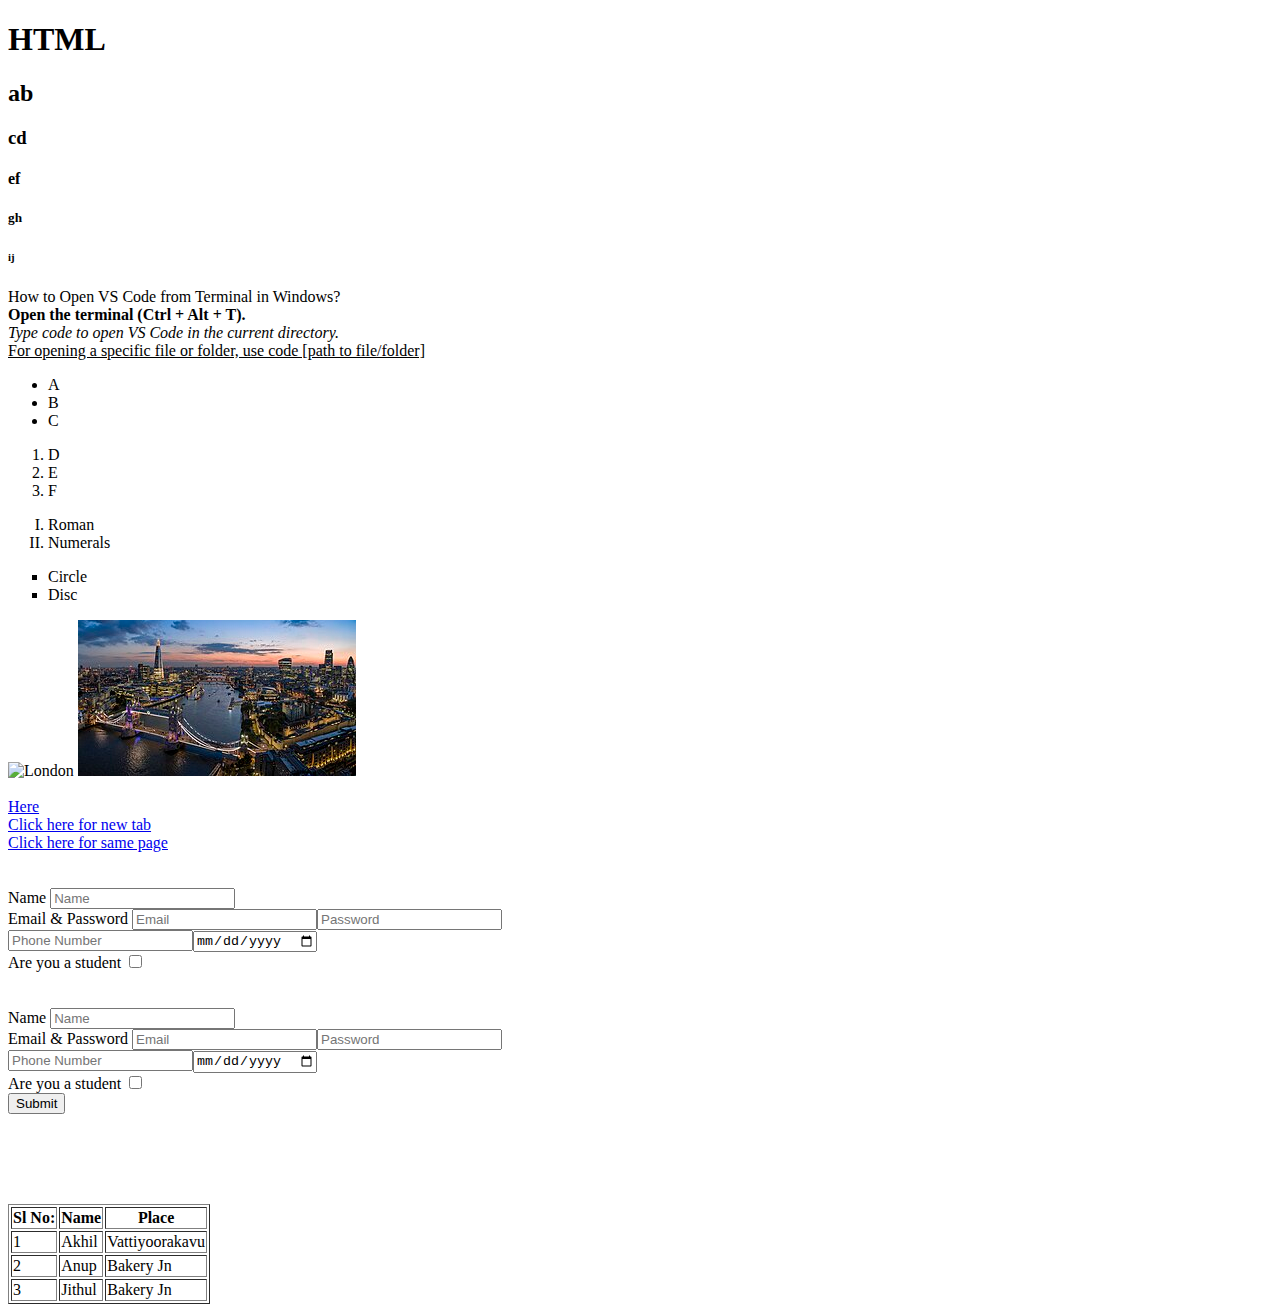
==== index.html @ 1cd1d7eb "first commit" ====
<!DOCTYPE html>
<html lang="en">
<head>
    <meta charset="UTF-8">
    <meta name="viewport" content="width=device-width, initial-scale=1.0">
    <title>ICTAK Day 3</title>
</head>
<body>
    <!-- Heading Tags  -->
     <h1>HTML</h1>
     <h2>ab</h2>
     <h3>cd</h3>
     <h4>ef</h4>
     <h5>gh</h5>
     <h6>ij</h6>
    <!-- Paragraph Tag -->
     <!-- p for paragraphs, br for breaks, to make a world bold = <b>, italics = <i>, underline= <u>  -->
      <p> How to Open VS Code from Terminal in Windows?<br> <b>Open the terminal (Ctrl + Alt + T).</b><br><i>Type code to open VS Code in the current directory.</i><br><u>For opening a specific file or folder, use code [path to file/folder]</u></p>
    <!-- List Tags -->
     <ul>      
        <!-- ul>li*3 or ul , li -->
        <li>A</li>
        <li>B</li>
        <li>C</li>
     </ul>
     <ol>
        <!--ol>li*3 -->
        <li>D</li>
        <li>E</li>
        <li>F</li>
     </ol>
    <ol type="I">
        <!-- types are known as ATTRIBUTES, i,I,1-->
        <li>Roman</li>
        <li>Numerals</li>
    </ol>
    <ul type="square">
        <!-- ul types are circle , disc , squares -->
        <li>Circle</li>
        <li>Disc</li>
    </ul>
    <!-- Image Tags -->
     <!-- alt is displayed when image isnt available -->
     <!-- create an image folder for easier access, use the img in the folder, folder/image path -->
     <img src="https://encrypted-tbn2.gstatic.com/licensed-image?q=tbn:ANd9GcTKtu2Jeq3up39xnKKfjpLe-Z8VdByBjvggfQz9hqcpefCOvnsOfrbb7BdN2Wg7XR-HJ5jtUO5tpDueHArOcPHImRfjo71O07s4THvFFA" alt="London">
     <img src="Images/London_Skyline_(125508655).jpeg" alt="London Skylines" srcset="">
     <br><br>
     <!-- Anchor Tags | Type 'a' and suggestion, typing after the href replaces the limk with the text -->
      <a href="https://www.google.com">Here</a>
      <br>
      <!-- target opens up the hyperlink in a new tab, _blank = new tab, _self= same page -->
      <a href="https://www.google.com"target="_blank">Click here for new tab</a>
      <br>
      <a href="https://www.google.com"target="_self">Click here for same page</a>
    <!-- INPUT TAGS |  --> 
     <br><br><br>
     <label for="text">Name</label>
     <input type="text" name="" placeholder="Name" id=""><br>
     <label for="text">Email & Password</label>
     <input type="text" name="" placeholder="Email" id=""><input type="password" name="" placeholder="Password" id=""><br>
     <input type="number" name="" placeholder="Phone Number" id=""><input type="date" name="" placeholder="" id=""><br>
     <label for="checkbox">Are you a student</label>
     <input type="checkbox" name="" placeholder="Are you a student" id="">
     <br><br><br>
     <!-- Form is used grouping the data for backend appliations and is better for styling -->
     <form action="">
        <label for="text">Name</label>
        <input type="text" name="" placeholder="Name" id=""><br>
        <label for="text">Email & Password</label>
        <input type="text" name="" placeholder="Email" id=""><input type="password" name="" placeholder="Password" id=""><br>
        <input type="number" name="" placeholder="Phone Number" id=""><input type="date" name="" placeholder="" id=""><br>
        <label for="checkbox">Are you a student</label>
        <input type="checkbox" name="" placeholder="Are you a student" id=""><br>
        <input type="submit">
        <!-- Instead of submit inp tup button is used more often -->
        <!-- <input type="button" value="Submit"> -->
     </form><br><br><br><br><br>
     <!-- TABLE | used to create tables, head = 'thead', rows = 'tr', cell = 'td' -->
      <table border="solid">
        <!-- insdie table tag, border can be used as an attribute = solid , dashed , dotted -->
        <thead>
            <!-- tr>th*3, th is column header(bold) , td - not bold-->
            <tr>
                <th>Sl No:</th>
                <th>Name</th>
                <th>Place</th>
            </tr>
        </thead>
        <tbody>
            <tr>
                <td>1</td>
                <td>Akhil</td>
                <td>Vattiyoorakavu</td>
            </tr>
            <tr>
                <td>2</td>
                <td>Anup</td>
                <td>Bakery Jn</td>
            </tr>
            <tr>
                <td>3</td>
                <td>Jithul</td>
                <td>Bakery Jn</td>
            </tr>
        </tbody>
      </table>
      <!-- Github, Open Terminal = 'git init', 'git add .','git commit -m "any msg here" -->
</body>
</html>
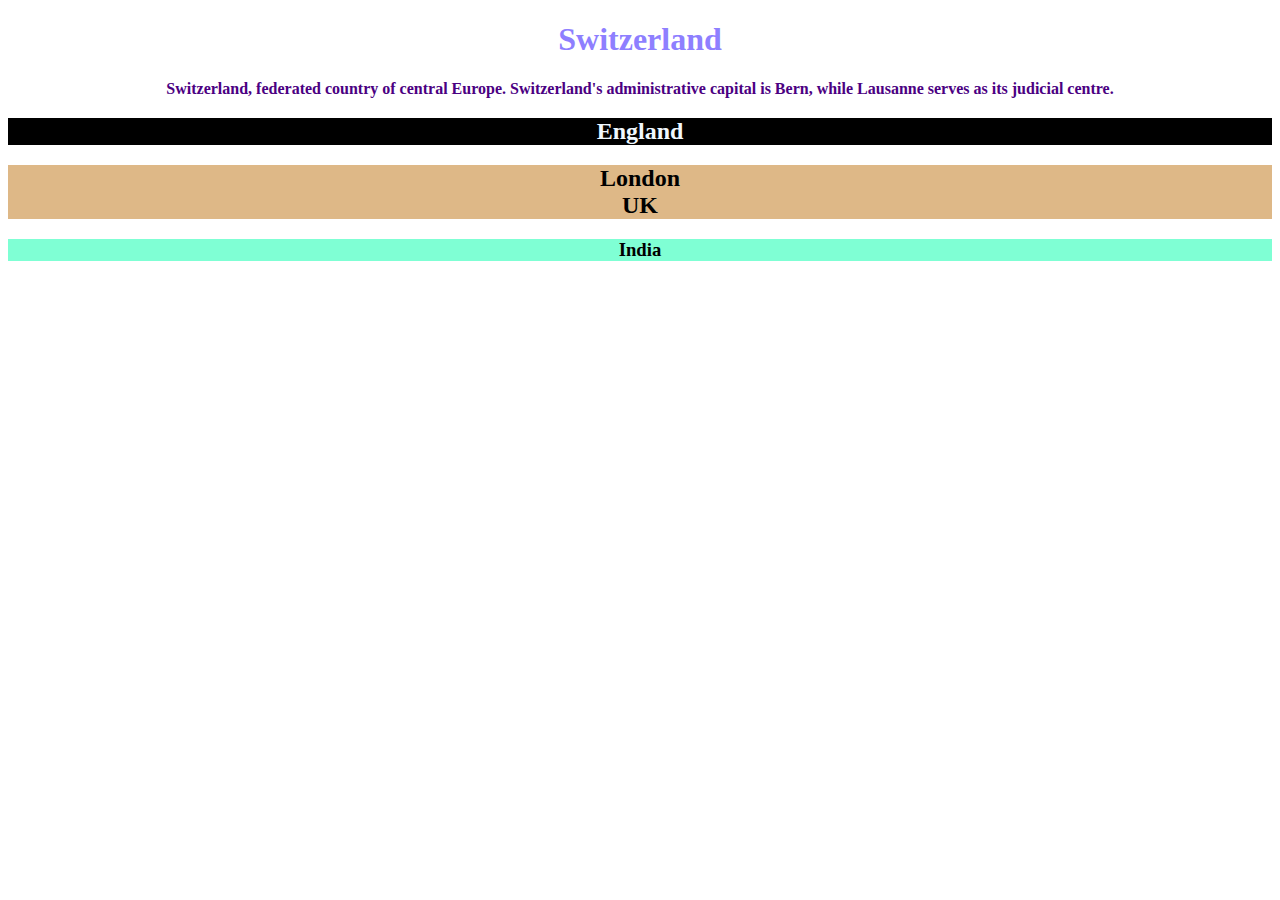
==== commit 01303810: "DAY 4" ====
--- a/index.html
+++ b/index.html
@@ -1,109 +1,29 @@
-<!DOCTYPE html>
-<html lang="en">
-<head>
-    <meta charset="UTF-8">
-    <meta name="viewport" content="width=device-width, initial-scale=1.0">
-    <title>ICTAK Day 3</title>
-</head>
-<body>
-    <!-- Heading Tags  -->
-     <h1>HTML</h1>
-     <h2>ab</h2>
-     <h3>cd</h3>
-     <h4>ef</h4>
-     <h5>gh</h5>
-     <h6>ij</h6>
-    <!-- Paragraph Tag -->
-     <!-- p for paragraphs, br for breaks, to make a world bold = <b>, italics = <i>, underline= <u>  -->
-      <p> How to Open VS Code from Terminal in Windows?<br> <b>Open the terminal (Ctrl + Alt + T).</b><br><i>Type code to open VS Code in the current directory.</i><br><u>For opening a specific file or folder, use code [path to file/folder]</u></p>
-    <!-- List Tags -->
-     <ul>      
-        <!-- ul>li*3 or ul , li -->
-        <li>A</li>
-        <li>B</li>
-        <li>C</li>
-     </ul>
-     <ol>
-        <!--ol>li*3 -->
-        <li>D</li>
-        <li>E</li>
-        <li>F</li>
-     </ol>
-    <ol type="I">
-        <!-- types are known as ATTRIBUTES, i,I,1-->
-        <li>Roman</li>
-        <li>Numerals</li>
-    </ol>
-    <ul type="square">
-        <!-- ul types are circle , disc , squares -->
-        <li>Circle</li>
-        <li>Disc</li>
-    </ul>
-    <!-- Image Tags -->
-     <!-- alt is displayed when image isnt available -->
-     <!-- create an image folder for easier access, use the img in the folder, folder/image path -->
-     <img src="https://encrypted-tbn2.gstatic.com/licensed-image?q=tbn:ANd9GcTKtu2Jeq3up39xnKKfjpLe-Z8VdByBjvggfQz9hqcpefCOvnsOfrbb7BdN2Wg7XR-HJ5jtUO5tpDueHArOcPHImRfjo71O07s4THvFFA" alt="London">
-     <img src="Images/London_Skyline_(125508655).jpeg" alt="London Skylines" srcset="">
-     <br><br>
-     <!-- Anchor Tags | Type 'a' and suggestion, typing after the href replaces the limk with the text -->
-      <a href="https://www.google.com">Here</a>
-      <br>
-      <!-- target opens up the hyperlink in a new tab, _blank = new tab, _self= same page -->
-      <a href="https://www.google.com"target="_blank">Click here for new tab</a>
-      <br>
-      <a href="https://www.google.com"target="_self">Click here for same page</a>
-    <!-- INPUT TAGS |  --> 
-     <br><br><br>
-     <label for="text">Name</label>
-     <input type="text" name="" placeholder="Name" id=""><br>
-     <label for="text">Email & Password</label>
-     <input type="text" name="" placeholder="Email" id=""><input type="password" name="" placeholder="Password" id=""><br>
-     <input type="number" name="" placeholder="Phone Number" id=""><input type="date" name="" placeholder="" id=""><br>
-     <label for="checkbox">Are you a student</label>
-     <input type="checkbox" name="" placeholder="Are you a student" id="">
-     <br><br><br>
-     <!-- Form is used grouping the data for backend appliations and is better for styling -->
-     <form action="">
-        <label for="text">Name</label>
-        <input type="text" name="" placeholder="Name" id=""><br>
-        <label for="text">Email & Password</label>
-        <input type="text" name="" placeholder="Email" id=""><input type="password" name="" placeholder="Password" id=""><br>
-        <input type="number" name="" placeholder="Phone Number" id=""><input type="date" name="" placeholder="" id=""><br>
-        <label for="checkbox">Are you a student</label>
-        <input type="checkbox" name="" placeholder="Are you a student" id=""><br>
-        <input type="submit">
-        <!-- Instead of submit inp tup button is used more often -->
-        <!-- <input type="button" value="Submit"> -->
-     </form><br><br><br><br><br>
-     <!-- TABLE | used to create tables, head = 'thead', rows = 'tr', cell = 'td' -->
-      <table border="solid">
-        <!-- insdie table tag, border can be used as an attribute = solid , dashed , dotted -->
-        <thead>
-            <!-- tr>th*3, th is column header(bold) , td - not bold-->
-            <tr>
-                <th>Sl No:</th>
-                <th>Name</th>
-                <th>Place</th>
-            </tr>
-        </thead>
-        <tbody>
-            <tr>
-                <td>1</td>
-                <td>Akhil</td>
-                <td>Vattiyoorakavu</td>
-            </tr>
-            <tr>
-                <td>2</td>
-                <td>Anup</td>
-                <td>Bakery Jn</td>
-            </tr>
-            <tr>
-                <td>3</td>
-                <td>Jithul</td>
-                <td>Bakery Jn</td>
-            </tr>
-        </tbody>
-      </table>
-      <!-- Github, Open Terminal = 'git init', 'git add .','git commit -m "any msg here" -->
-</body>
-</html>
+<!DOCTYPE html>
+<!-- HTML5 supports MMS , graphics etc - CSS3 versions -->
+<html lang="en">
+<head>
+    <!-- command to connect an external css file to a html file , type 'link' -->
+    <link rel="stylesheet" href="style.css">
+    <!-- internal CSS command starts here -->
+    <style>
+        /* this is the comment for CSS, internal css is used to control the elements in the body */
+        h2{
+            background-color:burlywood;
+            /* text-align: center; */
+        }
+    </style>
+    <meta charset="UTF-8">
+    <meta name="viewport" content="width=\, initial-scale=1.0">
+    <title>Document</title>
+</head>
+<body>
+    <!-- Types of CSS : inline, internal , external -->
+      <!-- hierarchy is for inline , internal and then external,check index2 -->
+     <!-- inline doesnt need curly brackets -->
+     <h1 style="color: rgb(142, 127, 255);text-align: center;">Switzerland</h1>
+    <p style="color: indigo; text-align: center;"><b>Switzerland, federated country of central Europe. Switzerland's administrative capital is Bern, while Lausanne serves as its judicial centre.</b></p>
+    <h2 style="background-color: black;color: aliceblue;text-align: center;">England</h2>
+    <h2 style="text-align: center;">London <br>UK</h2>
+    <h3>India</h3>
+</body>
+</html>--- a/style.css
+++ b/style.css
@@ -0,0 +1 @@
+h3{background-color: aquamarine;text-align: center;}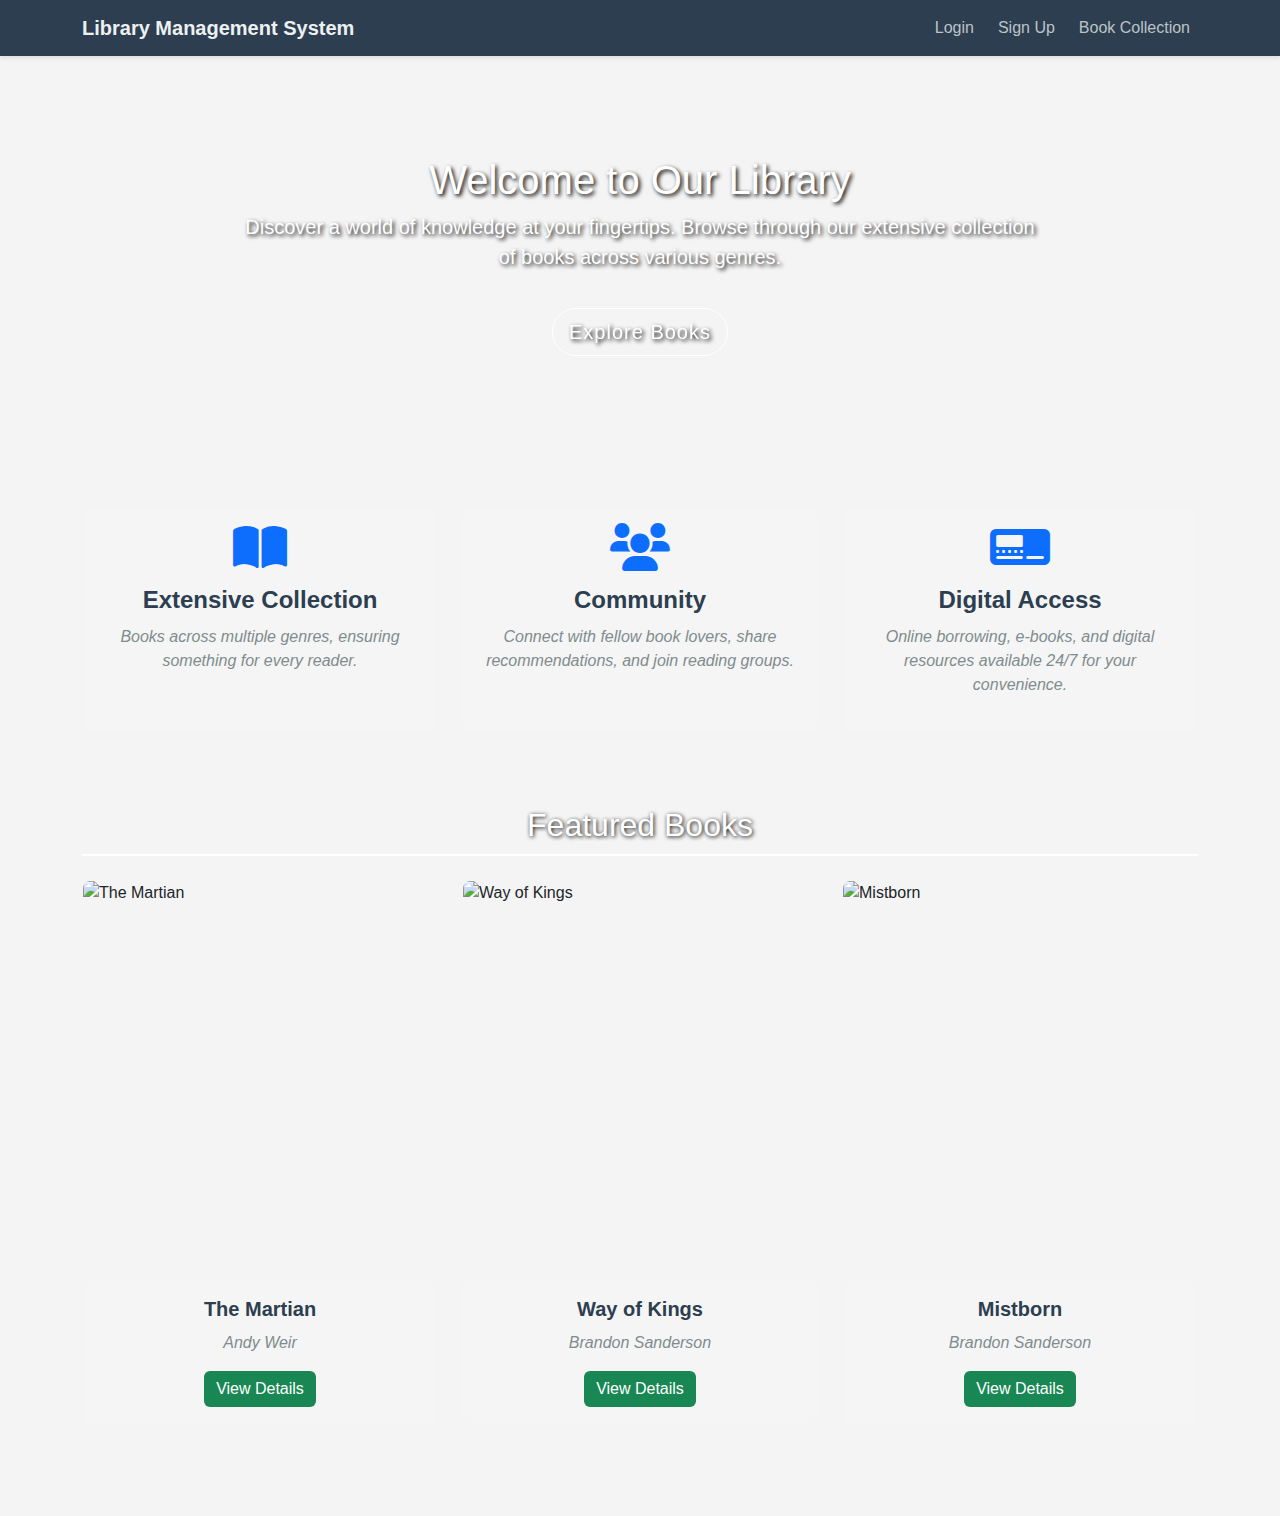
==== commit 63af9f3a: "ASSIGNMENT-1" ====
--- a/index.html
+++ b/index.html
@@ -1,29 +1,216 @@
 <!DOCTYPE html>
-<!-- HTML5 supports MMS , graphics etc - CSS3 versions -->
 <html lang="en">
 <head>
-    <!-- command to connect an external css file to a html file , type 'link' -->
-    <link rel="stylesheet" href="style.css">
-    <!-- internal CSS command starts here -->
+    <link rel="stylesheet" href="https://cdnjs.cloudflare.com/ajax/libs/font-awesome/6.0.0-beta3/css/all.min.css">
+    <link href="https://cdn.jsdelivr.net/npm/bootstrap@5.3.3/dist/css/bootstrap.min.css" rel="stylesheet" integrity="sha384-QWTKZyjpPEjISv5WaRU9OFeRpok6YctnYmDr5pNlyT2bRjXh0JMhjY6hW+ALEwIH" crossorigin="anonymous">
+    <script src="https://cdn.jsdelivr.net/npm/bootstrap@5.3.3/dist/js/bootstrap.bundle.min.js" integrity="sha384-YvpcrYf0tY3lHB60NNkmXc5s9fDVZLESaAA55NDzOxhy9GkcIdslK1eN7N6jIeHz" crossorigin="anonymous"></script>
+    <meta charset="UTF-8">
+    <meta name="viewport" content="width=device-width, initial-scale=1.0">
+    <title>Library Website</title>
+    <link rel="icon" href="Images10task/favicon.png" type="image/x-icon">
     <style>
-        /* this is the comment for CSS, internal css is used to control the elements in the body */
+        body {
+            background-color: #f4f4f4;
+            font-family: 'Segoe UI', Tahoma, Geneva, Verdana, sans-serif;
+            background-image: url(Images10task/Library2.jpg);
+            background-size: cover;
+
+        }
+        .navbar {
+            background-color: #2c3e50;
+            box-shadow: 0 2px 4px rgba(0,0,0,0.1);
+        }
+        .navbar-brand {
+            color: #ecf0f1 !important;
+            font-weight: bold;
+        }
+        .navbar-nav .nav-link {
+            color: #bdc3c7 !important;
+            transition: all 0.3s ease;
+        }
+        .navbar-nav .nav-link:hover {
+            color: #ffffff !important;
+            transform: scale(1.05);
+        }
+        .hero-section {
+            color: white;
+            text-shadow: 2px 2px 4px #000000;
+            padding: 100px 0;
+            text-align: center;
+        }
+        .hero-content {
+            max-width: 800px;
+            margin: 0 auto;
+        }
+        .btn-explore {
+            margin-top: 20px;
+            color: white;
+            border: 0.1px solid white;
+            border-radius: 30px;
+            letter-spacing: 1px;
+            transition: 0.5s ease-in-out;
+            backdrop-filter: blur(15px);
+        }
+        .btn-explore:hover {
+            background-color: silver;
+            color: darkblue;
+            text-shadow: 0.1px 0.1px 1px black;
+            transform: translateY(-5px);
+        }
+        .book-card {
+            transition: 0.3s ease;
+            margin-bottom: 20px;
+            border: 0.1px solid whitesmoke;
+            border-radius: 8px;
+            overflow: hidden;
+            background-color: transparent;
+        }
+        .book-card:hover {
+            transform: scale(1.05);
+        }
+        .book-card .card-img-top {
+            height: 400px;
+            object-fit: cover;
+            background-color: transparent;
+        }
+        .book-card .card-body {
+            background-color: whitesmoke;
+            text-align: center;
+        }
+        .book-card .card-title {
+            color: #2c3e50;
+            font-weight: bold;
+            margin-bottom: 10px;
+        }
+        .book-card .card-text {
+            color: #7f8c8d;
+            font-style: italic;
+        }
+        .book-card .btn {
+            
+            border: none;
+            transition: 0.3s ease;
+        }
+        .book-card .btn:hover {
+            background-color: #2980b9;
+            color: whitesmoke;
+            transform: scale(1.05);
+        }
+        .library-features {
+            margin-top: 50px;
+        }
         h2{
-            background-color:burlywood;
-            /* text-align: center; */
+            border-bottom: 2px solid #ffffff;
+            color: #ffffff;
+            padding-bottom: 10px;
+            margin-bottom: 20px;
+            text-shadow: 1px 1px 4px #000000;
         }
     </style>
-    <meta charset="UTF-8">
-    <meta name="viewport" content="width=\, initial-scale=1.0">
-    <title>Document</title>
 </head>
 <body>
-    <!-- Types of CSS : inline, internal , external -->
-      <!-- hierarchy is for inline , internal and then external,check index2 -->
-     <!-- inline doesnt need curly brackets -->
-     <h1 style="color: rgb(142, 127, 255);text-align: center;">Switzerland</h1>
-    <p style="color: indigo; text-align: center;"><b>Switzerland, federated country of central Europe. Switzerland's administrative capital is Bern, while Lausanne serves as its judicial centre.</b></p>
-    <h2 style="background-color: black;color: aliceblue;text-align: center;">England</h2>
-    <h2 style="text-align: center;">London <br>UK</h2>
-    <h3>India</h3>
+    <!-- Navbar -->
+    <nav class="navbar navbar-expand-lg navbar-dark">
+        <div class="container">
+            <a class="navbar-brand" href="#">Library Management System</a>
+            <button class="navbar-toggler" type="button" data-bs-toggle="collapse" data-bs-target="#navbarNav">
+                <span class="navbar-toggler-icon"></span>
+            </button>
+            <div class="collapse navbar-collapse" id="navbarNav">
+                <ul class="navbar-nav ms-auto">
+                    <li class="nav-item">
+                        <a class="nav-link" href="login.html">Login</a>
+                    </li>
+                    <li class="nav-item ms-2">
+                        <a class="nav-link" href="signup.html">Sign Up</a>
+                    </li>
+                    <li class="nav-item ms-2">
+                        <a class="nav-link" href="books.html">Book Collection</a>
+                    </li>
+                </ul>
+            </div>
+        </div>
+    </nav>
+
+    <!-- Hero Section -->
+    <div class="hero-section">
+        <div class="container">
+            <div class="hero-content">
+                <h1>Welcome to Our Library</h1>
+                <p class="lead">Discover a world of knowledge at your fingertips. Browse through our extensive collection of books across various genres.</p>
+                <a href="books.html" class="btn btn-explore btn-lg">Explore Books</a>
+            </div>
+        </div>
+    </div>
+
+    <!-- Library Features Section -->
+    <div class="container library-features">
+        <div class="row text-center">
+            <div class="col-md-4 mb-4">
+                <div class="card book-card h-100">
+                    <div class="card-body">
+                        <i class="fas fa-book-open text-primary" style="font-size: 3em; margin-bottom: 15px;"></i>
+                        <h4 class="card-title">Extensive Collection</h4>
+                        <p class="card-text">Books across multiple genres, ensuring something for every reader.</p>
+                    </div>
+                </div>
+            </div>
+            <div class="col-md-4 mb-4">
+                <div class="card book-card h-100">
+                    <div class="card-body">
+                        <i class="fas fa-users text-primary" style="font-size: 3em; margin-bottom: 15px;"></i>
+                        <h4 class="card-title">Community</h4>
+                        <p class="card-text">Connect with fellow book lovers, share recommendations, and join reading groups.</p>
+                    </div>
+                </div>
+            </div>
+            <div class="col-md-4 mb-4">
+                <div class="card book-card h-100">
+                    <div class="card-body">
+                        <i class="fas fa-digital-tachograph text-primary" style="font-size: 3em; margin-bottom: 15px;"></i>
+                        <h4 class="card-title">Digital Access</h4>
+                        <p class="card-text">Online borrowing, e-books, and digital resources available 24/7 for your convenience.</p>
+                    </div>
+                </div>
+            </div>
+        </div>
+    </div>
+
+    <!-- Featured Books Section -->
+    <div class="container my-5">
+        <h2 class="text-center text-white">Featured Books</h2>
+        <div class="row mt-4">
+            <div class="col-md-4 mb-4">
+                <div class="card book-card">
+                    <img src="Images10task/Martian.jpg" class="card-img-top object-fit-contain" alt="The Martian">
+                    <div class="card-body">
+                        <h5 class="card-title">The Martian</h5>
+                        <p class="card-text">Andy Weir</p>
+                        <a href="martian.html" class="btn btn-success">View Details</a>
+                    </div>
+                </div>
+            </div>
+            <div class="col-md-4 mb-4">
+                <div class="card book-card">
+                    <img src="Images10task/Wayofkings.jpg" class="card-img-top object-fit-contain" alt="Way of Kings">
+                    <div class="card-body">
+                        <h5 class="card-title">Way of Kings</h5>
+                        <p class="card-text">Brandon Sanderson</p>
+                        <a href="wayofkings.html" class="btn btn-success">View Details</a>
+                    </div>
+                </div>
+            </div>
+            <div class="col-md-4 mb-4">
+                <div class="card book-card">
+                    <img src="Images10task/Mistborn.jpg" class="card-img-top object-fit-contain" alt="Mistborn">
+                    <div class="card-body">
+                        <h5 class="card-title">Mistborn</h5>
+                        <p class="card-text">Brandon Sanderson</p>
+                        <a href="mistborn.html" class="btn btn-success">View Details</a>
+                    </div>
+                </div>
+            </div>
+        </div>
+    </div>
 </body>
 </html>